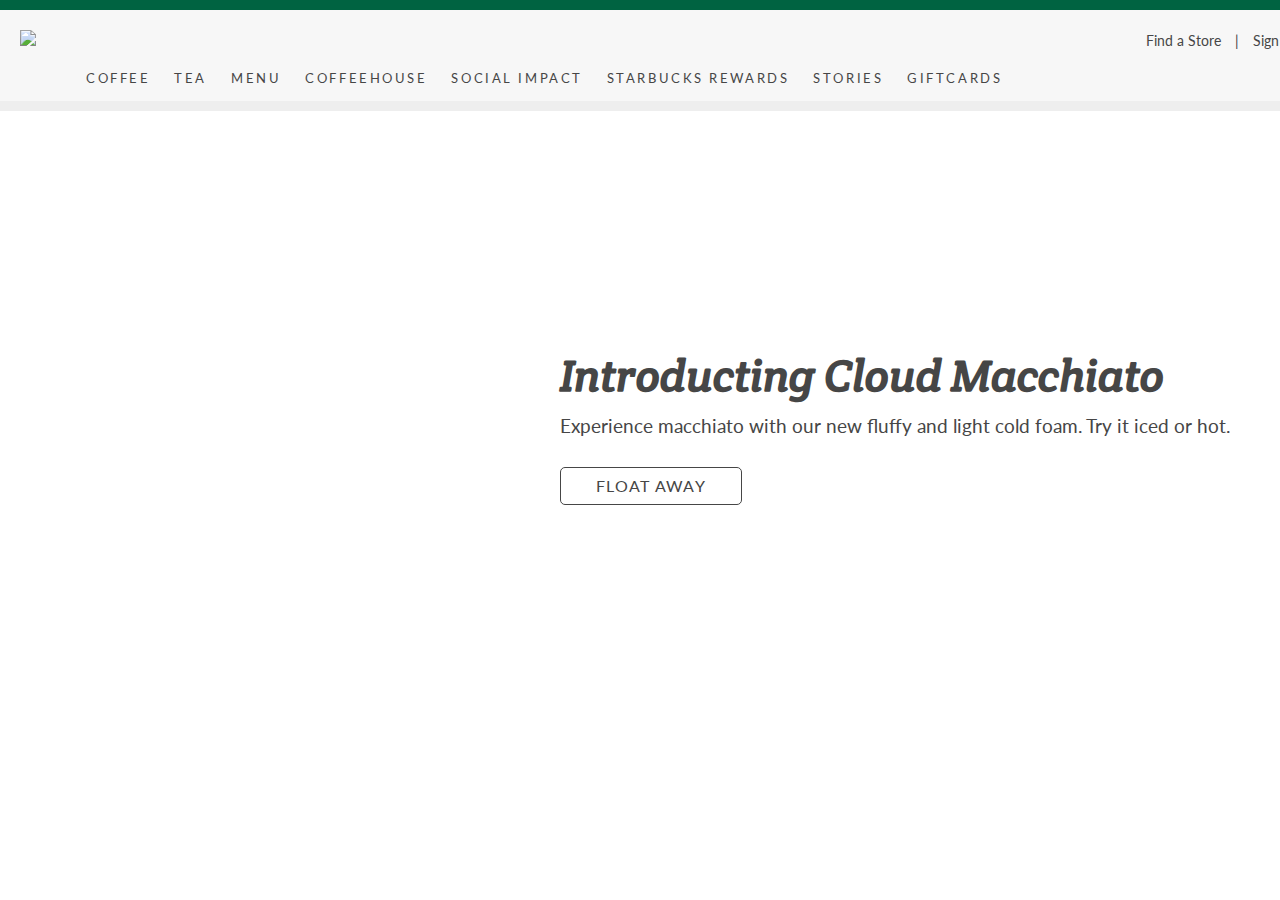
==== Web Design/Vanilla HTML,CSS,JS/05-starbucks-homepage/index.html @ 77b6a2fd "Navbar and First Article" ====
<!DOCTYPE html>
<html lang="en">
  <head>
    <meta charset="UTF-8" />
    <meta name="viewport" content="width=device-width, initial-scale=1.0" />
    <meta http-equiv="X-UA-Compatible" content="ie=edge" />
    <title>Starbucks — The Best Coffee and Espresso Drinks</title>
    <link rel="stylesheet" href="style.css" />
    <link
      rel="stylesheet"
      href="https://use.fontawesome.com/releases/v5.7.2/css/all.css"
      integrity="sha384-fnmOCqbTlWIlj8LyTjo7mOUStjsKC4pOpQbqyi7RrhN7udi9RwhKkMHpvLbHG9Sr"
      crossorigin="anonymous"
    />
    <link
      rel="icon"
      href="http://www.pngmart.com/files/3/Starbucks-Logo-PNG-File.png"
    />
  </head>
  <body>
    <div>
      <header>
        <div class="header-green-bar"></div>
        <div class="header-container">
          <div class="container">
            <img
              src="http://www.pngmart.com/files/3/Starbucks-Logo-PNG-File.png"
            />
            <nav class="sub-navbar">
              <ul>
                <li><i class="fas fa-map-marker-alt"></i>Find a Store</li>
                <li>|</li>
                <li>Sign In</li>
              </ul>
            </nav>
            <nav class="main-navbar">
              <ul>
                <li>Coffee</li>
                <li>Tea</li>
                <li>Menu</li>
                <li>Coffeehouse</li>
                <li>Social Impact</li>
                <li>Starbucks Rewards</li>
                <li>Stories</li>
                <li>Giftcards</li>
              </ul>
            </nav>
          </div>
        </div>
      </header>
      <section>
        <article class="cloud-article-container">
          <div class="cloud-article">
            <div class="cloud-article-container">
              <h1>Introducting Cloud Macchiato</h1>
              <p>
                Experience macchiato with our new fluffy and light cold foam.
                Try it iced or hot.
              </p>
              <div>
                Float Away
              </div>
            </div>
          </div>
        </article>
      </section>
    </div>
  </body>
</html>
---- Web Design/Vanilla HTML,CSS,JS/05-starbucks-homepage/style.css ----
@import url("https://fonts.googleapis.com/css?family=Crete+Round|Lato");
* {
  padding: 0px;
  margin: 0px;
  color: #464646;
}
div.header-green-bar {
  min-height: 10px;
  background-color: #006341;
}
div.header-container {
  color: #3d3a35;
  padding-top: 20px;
  background-color: #f7f7f7;
  box-shadow: 0px 10px #eeeeee;
}
div.container {
  width: 100%;
  max-width: 1360px;
  margin: 0 auto;
  padding: 0 20px;
  font-family: "Lato", Helvetica, Arial, sans-serif;
}
div.container img {
  height: 60px;
}
img {
  float: left;
  margin-right: 40px;
}
nav ul {
  list-style: none;
}
nav ul li {
  display: inline-block;
}
nav.main-navbar ul li {
  font-size: 0.8em;
  margin: 0px 10px;
  margin-top: 40px;
  padding-bottom: 15px;
  text-transform: uppercase;
  letter-spacing: 0.2em;
}
nav.sub-navbar {
  width: 100%;
}
nav.sub-navbar ul {
  float: right;
}
nav.sub-navbar ul li {
  font-size: 0.9em;
  margin: 0px 5px;
  margin-bottom: 10px;
}
nav.sub-navbar i {
  color: #006341;
  margin-right: 10px;
}
section {
  width: 100%;
}
section article.cloud-article-container {
  background-image: url("//globalassets.starbucks.com/assets/45743e15d49943f082b108fb7183f23c.jpg");
  height: 560px;
  background-size: auto;
  background-position: center;
}
section article div.cloud-article {
  margin: 0 auto;
  max-width: 1360px;
}
section article div div.cloud-article-container {
  float: right;
  line-height: 1.6;
  margin-top: 240px;
  margin-right: 50px;
}
section article div div.cloud-article-container h1 {
  font-family: "Crete Round", Georgia, "Times New Roman", serif;
  font-size: 2.75em;
  font-style: italic;
}
section article div div.cloud-article-container p {
  font-family: "Lato", Helvetica, Arial, sans-serif;
  font-size: 1.2em;
}
section article div div.cloud-article-container div {
  margin: 25px 0px;
  border: 1px solid #464646;
  text-align: center;
  max-width: 180px;
  padding: 5px 0px;
  border-radius: 5px;
  font-family: "Lato", Helvetica, Arial, sans-serif;
  text-transform: uppercase;
  letter-spacing: 0.08em;
}
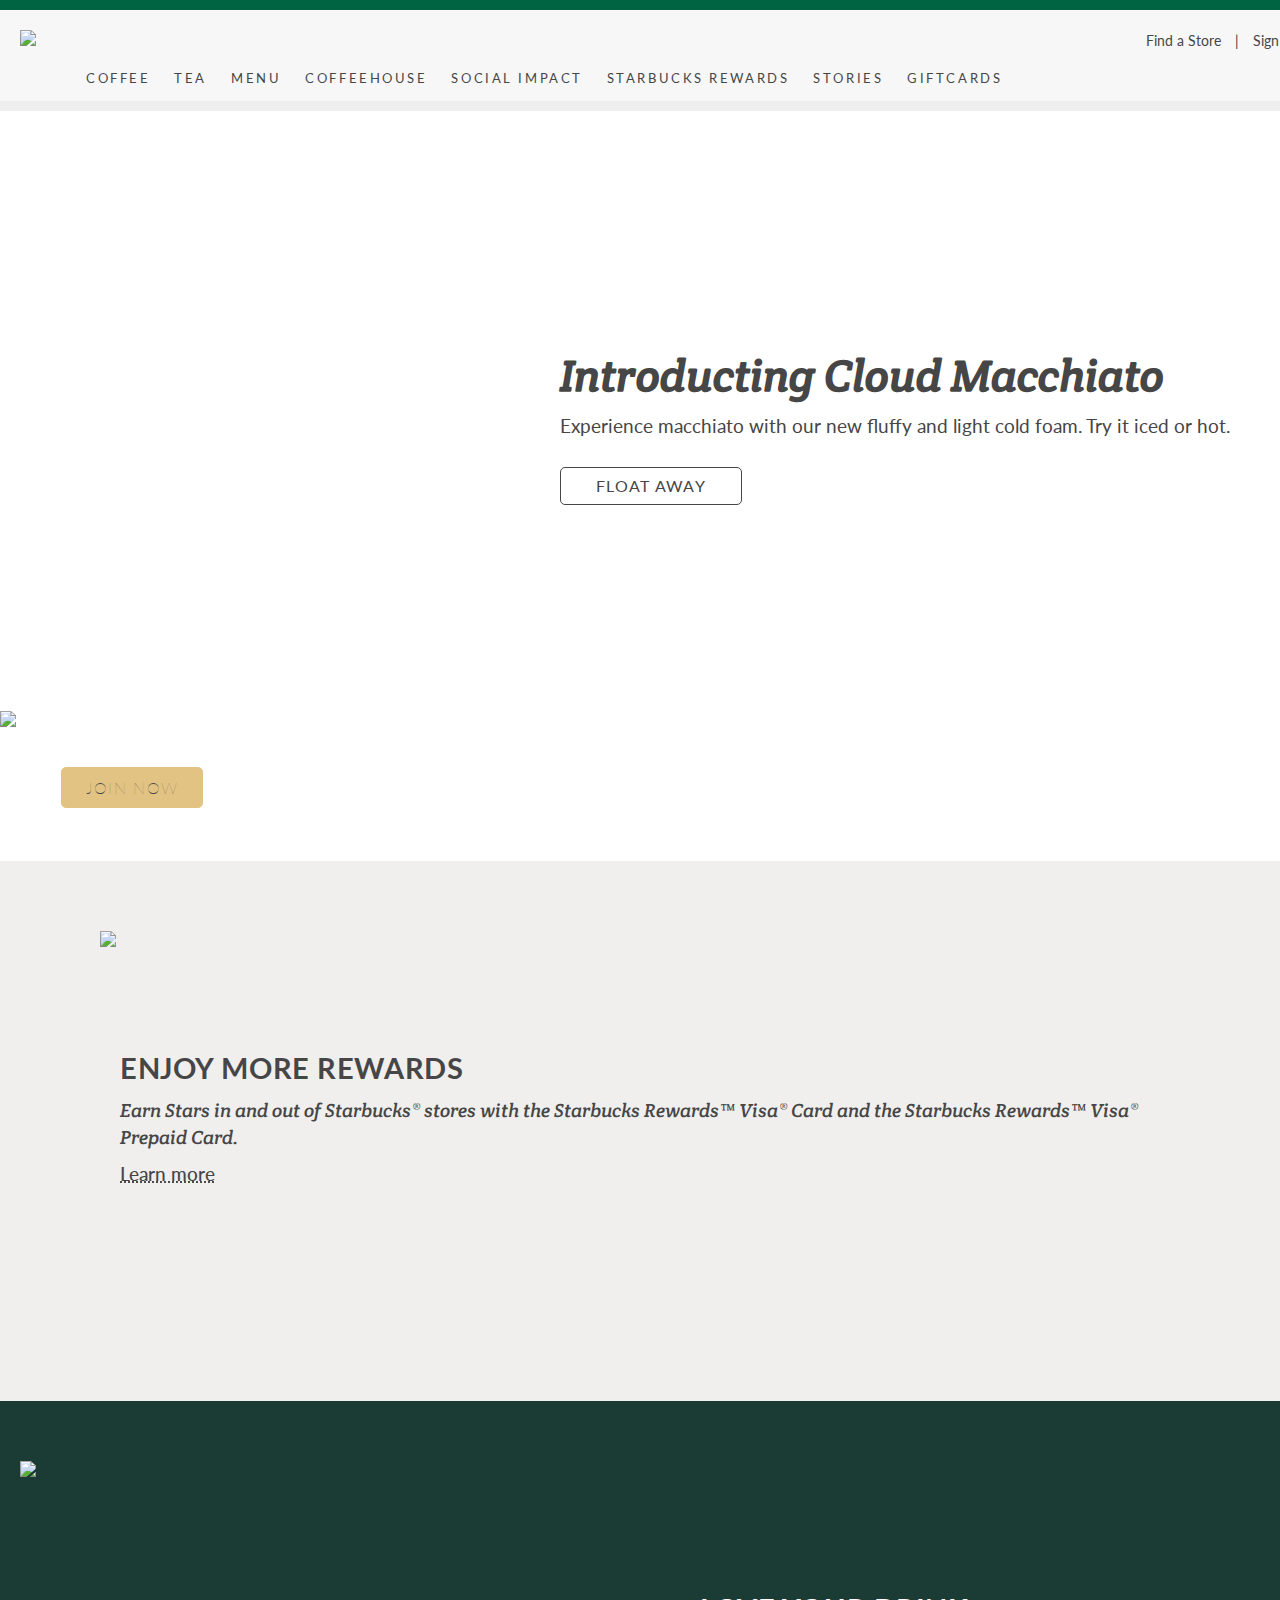
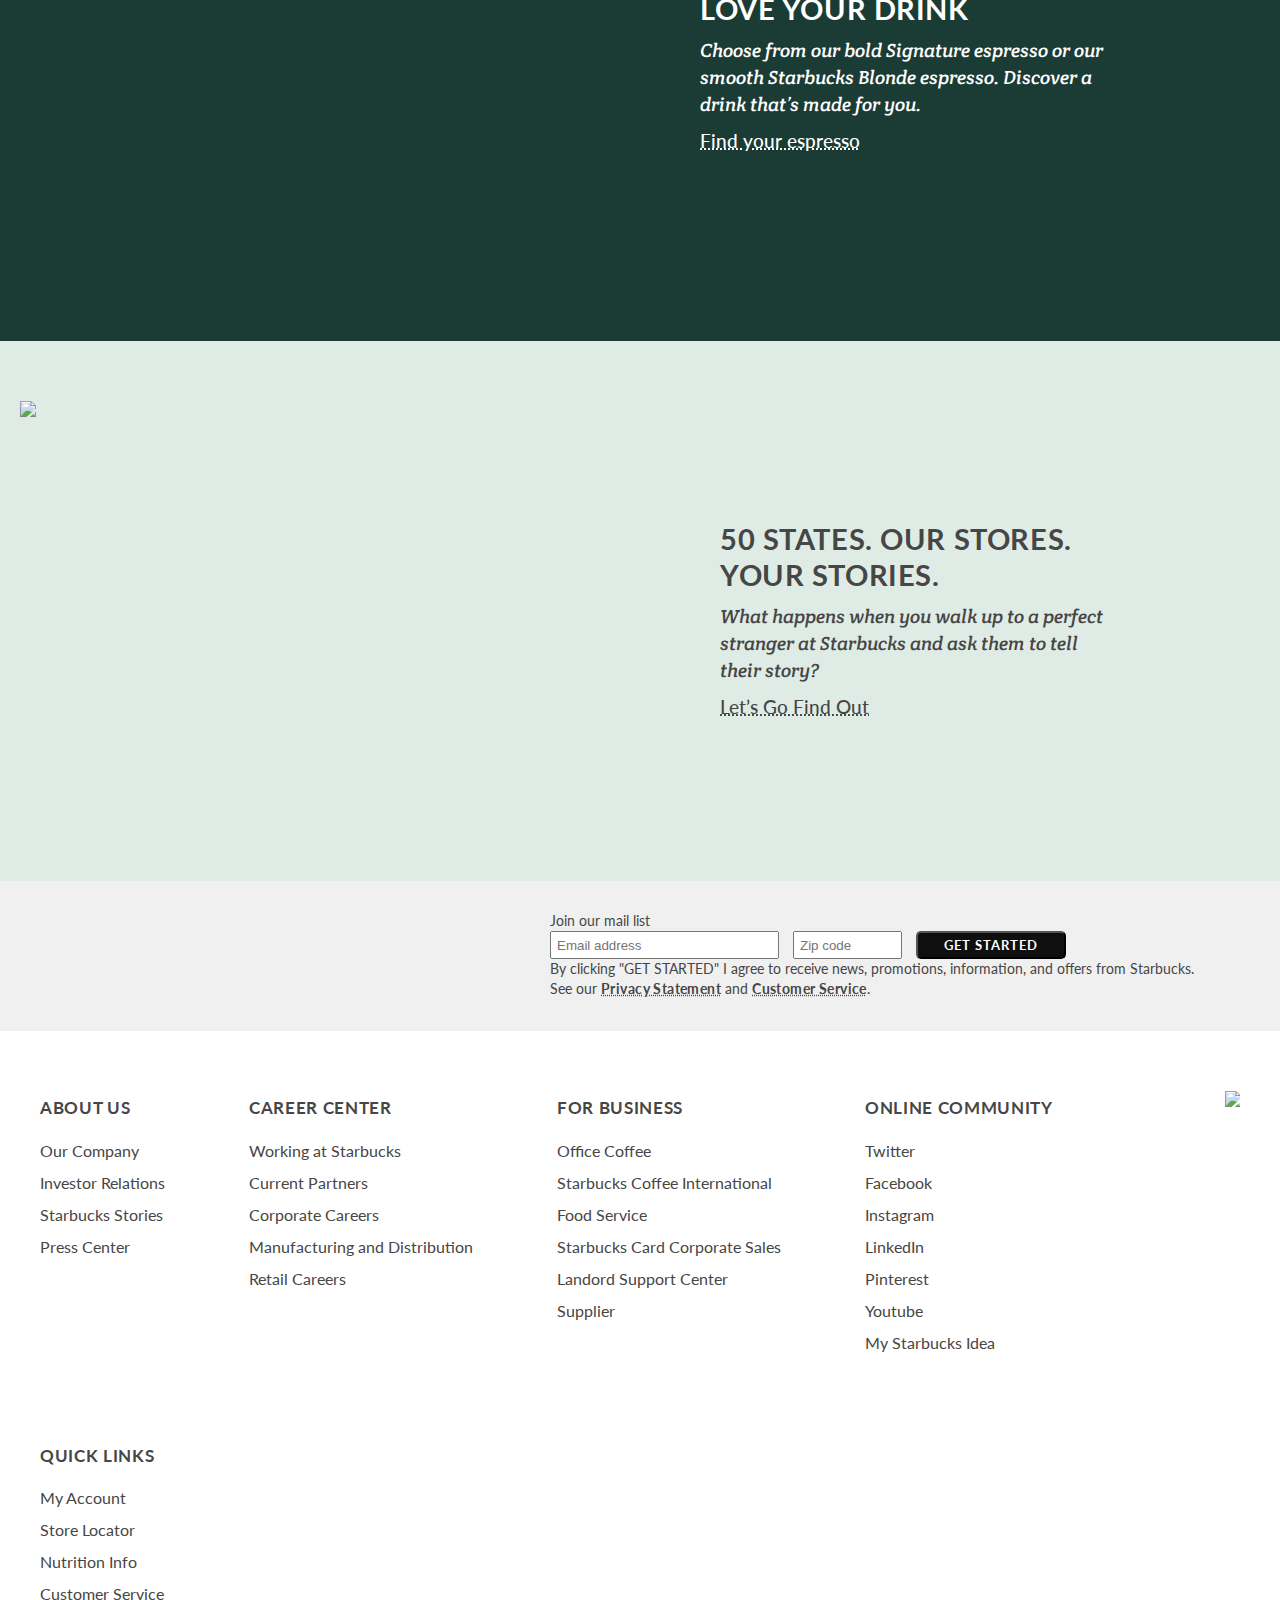
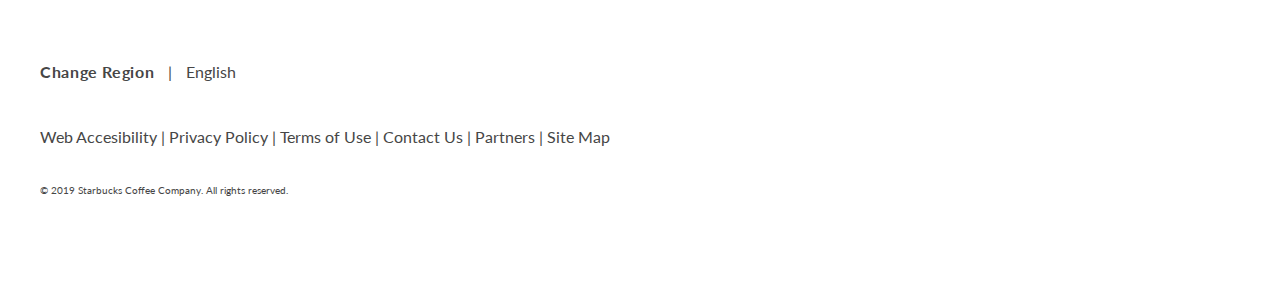
==== commit 6a034e90: "Created Starbucks duplicate" ====
--- a/Web Design/Vanilla HTML,CSS,JS/05-starbucks-homepage/index.html
+++ b/Web Design/Vanilla HTML,CSS,JS/05-starbucks-homepage/index.html
@@ -14,7 +14,7 @@
     />
     <link
       rel="icon"
-      href="http://www.pngmart.com/files/3/Starbucks-Logo-PNG-File.png"
+      href="https://www.freepnglogos.com/uploads/starbucks-logo-png-picture-8.png"
     />
   </head>
   <body>
@@ -63,6 +63,178 @@
             </div>
           </div>
         </article>
+        <article class="rewards-article-container">
+          <div class="rewards-article">
+            <img
+              src="https://www.starbucks.com/static/images/rewards/msr3_usen_logo.svg"
+            />
+            <div class="rewards-article-container">
+              <h1>Make every sip more rewarding</h1>
+              <p>
+                Join Starbucks Rewards™ to earn Gold level benefits like free
+                drinks and food, get free refills, pay and order with your
+                phone, and more.
+              </p>
+              <div class="rewards-article-button-container">
+                <div class="rewards-join-button">Join Now</div>
+                <div class="rewards-signin-button">Sign In</div>
+              </div>
+            </div>
+          </div>
+        </article>
+        <article class="more-rewards-article-container">
+          <div class="more-rewards-article">
+            <img
+              src="https://globalassets.starbucks.com/assets/7579480cc195459883bdc1102bb2d4c1.jpg"
+            />
+            <div class="more-rewards-article-container">
+              <h1>Enjoy more rewards</h1>
+              <p>
+                Earn Stars in and out of Starbucks® stores with the Starbucks
+                Rewards™ Visa® Card and the Starbucks Rewards™ Visa® Prepaid
+                Card.
+              </p>
+              <p class="readmore-container"><a href="#">Learn more</a></p>
+            </div>
+          </div>
+        </article>
+        <article class="drinks-article-container">
+          <div class="drinks-article">
+            <img
+              src="https://globalassets.starbucks.com/assets/491a946e24c94bdb9c3e6470f32e9f49.jpg"
+            />
+            <div class="drinks-article-container">
+              <h1>Love your drink</h1>
+              <p>
+                Choose from our bold Signature espresso or our smooth Starbucks
+                Blonde espresso. Discover a drink that’s made for you.
+              </p>
+              <p><a href="#">Find your espresso</a></p>
+            </div>
+          </div>
+        </article>
+        <article class="stories-article-container">
+          <div class="stories-article">
+            <img
+              src="https://globalassets.starbucks.com/assets/1130a842b8f14f0da97f2d8df8fd18cc.jpg"
+              \
+            />
+            <div class="stories-article-container">
+              <h1>
+                50 STATES. OUR STORES. YOUR STORIES.
+              </h1>
+              <p>
+                What happens when you walk up to a perfect stranger at Starbucks
+                and ask them to tell their story?
+              </p>
+              <p><a href="#">Let’s Go Find Out</a></p>
+            </div>
+          </div>
+        </article>
+        <footer>
+          <div class="footer-mail-container">
+            <div class="mail-list-container">
+              <nav class="social-navbar">
+                <ul>
+                  <li><i class="fab fa-facebook-f"></i></li>
+                  <li><i class="fab fa-twitter"></i></li>
+                  <li><i class="fab fa-google-plus-square"></i></li>
+                  <li><i class="fab fa-pinterest-square"></i></li>
+                  <li><i class="fab fa-instagram"></i></li>
+                </ul>
+              </nav>
+              <div class="subscribe-container">
+                <p>Join our mail list</p>
+                <div class="input-container">
+                  <input type="text" placeholder="Email address" />
+                  <input type="text" placeholder="Zip code" />
+                  <button>Get Started</button>
+                </div>
+                <p>
+                  By clicking "GET STARTED" I agree to receive news, promotions,
+                  information, and offers from Starbucks. <br />See our
+                  <a href="#">Privacy Statement</a> and
+                  <a href="#">Customer Service</a>.
+                </p>
+              </div>
+            </div>
+          </div>
+          <div class="bottom-footer-container">
+            <img
+              src="https://www.starbucks.com/static/images/global/wordmark_footer.png"
+            />
+            <nav class="mega-footer-navbar">
+              <ul>
+                <li class="title">About Us</li>
+                <li>Our Company</li>
+                <li>Investor Relations</li>
+                <li>Starbucks Stories</li>
+                <li>Press Center</li>
+              </ul>
+              <ul>
+                <li class="title">Career Center</li>
+                <li>Working at Starbucks</li>
+                <li>Current Partners</li>
+                <li>Corporate Careers</li>
+                <li>Manufacturing and Distribution</li>
+                <li>Retail Careers</li>
+              </ul>
+              <ul>
+                <li class="title">For Business</li>
+                <li>Office Coffee</li>
+                <li>Starbucks Coffee International</li>
+                <li>Food Service</li>
+                <li>Starbucks Card Corporate Sales</li>
+                <li>Landord Support Center</li>
+                <li>Supplier</li>
+              </ul>
+              <ul>
+                <li class="title">Online Community</li>
+                <li>Twitter</li>
+                <li>Facebook</li>
+                <li>Instagram</li>
+                <li>LinkedIn</li>
+                <li>Pinterest</li>
+                <li>Youtube</li>
+                <li>My Starbucks Idea</li>
+              </ul>
+              <ul>
+                <li class="title">Quick Links</li>
+                <li>My Account</li>
+                <li>Store Locator</li>
+                <li>Nutrition Info</li>
+                <li>Customer Service</li>
+              </ul>
+            </nav>
+            <div class="region-change-container">
+              <nav class="region-navbar">
+                <ul>
+                  <li class="region-title">Change Region</li>
+                  <li>|</li>
+                  <li>English</li>
+                </ul>
+              </nav>
+              <nav class="accessibility-navbar">
+                <ul>
+                  <li>Web Accesibility</li>
+                  <li>|</li>
+                  <li>Privacy Policy</li>
+                  <li>|</li>
+                  <li>Terms of Use</li>
+                  <li>|</li>
+                  <li>Contact Us</li>
+                  <li>|</li>
+                  <li>Partners</li>
+                  <li>|</li>
+                  <li>Site Map</li>
+                </ul>
+              </nav>
+              <footer>
+                © 2019 Starbucks Coffee Company. All rights reserved.
+              </footer>
+            </div>
+          </div>
+        </footer>
       </section>
     </div>
   </body>
--- a/Web Design/Vanilla HTML,CSS,JS/05-starbucks-homepage/style.css
+++ b/Web Design/Vanilla HTML,CSS,JS/05-starbucks-homepage/style.css
@@ -96,3 +96,274 @@
   text-transform: uppercase;
   letter-spacing: 0.08em;
 }
+section article.rewards-article-container {
+  background-image: url("https://www.starbucks.com/static/images/rewards/MSR-chalk-background.jpg");
+  height: 200px;
+}
+section article div.rewards-article {
+  max-width: 1360px;
+  margin: 0 auto;
+}
+section article div.rewards-article img {
+  max-height: 100px;
+  padding: 50px 0px;
+  float: left;
+}
+section article div div.rewards-article-container p {
+  font-size: 1.1em;
+  line-height: 1.7;
+  color: #fff;
+}
+section article div div.rewards-article-container h1 {
+  font-size: 1.8em;
+  line-height: 1.6;
+  color: #fff;
+}
+section article div div.rewards-article-container {
+  font-family: "Lato", Helvetica, Arial, sans-serif;
+  font-weight: 100;
+  padding: 15px 0px;
+}
+section article div div div div {
+  color: #fff;
+  display: inline-block;
+  margin: 5px 5px;
+  border: 1px solid #fff;
+  text-align: center;
+  min-width: 140px;
+  padding: 10px 0px;
+  border-radius: 5px;
+  font-family: "Lato", Helvetica, Arial, sans-serif;
+  text-transform: uppercase;
+  letter-spacing: 0.08em;
+  font-size: 1em;
+}
+section article div div div.rewards-article-button-container {
+  margin-top: 10px;
+}
+section article div div div div.rewards-join-button {
+  background-color: #e3c383;
+  border-color: #e3c383;
+  color: #464646;
+}
+section article.more-rewards-article-container {
+  background-color: #f0efed;
+  height: 540px;
+}
+section article div.more-rewards-article {
+  max-width: 1360px;
+  margin: 0 auto;
+  padding: 70px 20px;
+}
+section article div.more-rewards-article img {
+  max-width: 100%;
+  height: auto;
+  float: left;
+  margin: 0px 80px;
+}
+section article div div.more-rewards-article-container {
+  color: #0f0f0f;
+  margin: 100px 100px;
+  margin-top: 120px;
+}
+section article div div.more-rewards-article-container h1 {
+  font-family: "Lato", Helvetica, Arial, sans-serif;
+  text-transform: uppercase;
+  font-size: 1.8em;
+  letter-spacing: 0.02em;
+  line-height: 1.25;
+}
+section article div div.more-rewards-article-container p {
+  font-family: "Crete Round", Georgia, "Times New Roman", serif;
+  font-size: 1.2em;
+  line-height: 1.4;
+  margin-top: 10px;
+  font-style: italic;
+}
+section article div div p a {
+  font-family: "Lato", Helvetica, Arial, sans-serif;
+  text-decoration-style: dotted;
+  font-weight: 500;
+  font-style: normal;
+}
+section article div div p.readmore-container {
+  margin-top: 10px;
+}
+section article.drinks-article-container {
+  background-color: #1b3c35;
+  height: 540px;
+}
+section article div.drinks-article {
+  max-width: 1360px;
+  margin: 0 auto;
+}
+section article div.drinks-article img {
+  float: left;
+  margin: 60px 20px;
+}
+section article div div.drinks-article-container h1 {
+  color: #fff;
+  font-family: "Lato", Helvetica, Arial, sans-serif;
+  font-size: 1.8em;
+  letter-spacing: 0.02em;
+  line-height: 1.25em;
+  text-transform: uppercase;
+}
+section article div div.drinks-article-container p {
+  color: #fff;
+  font-family: "Crete Round", Georgia, "Times New Roman", serif;
+  font-size: 1.2em;
+  line-height: 1.4;
+  margin-top: 10px;
+  font-style: italic;
+}
+section article div div.drinks-article-container a {
+  color: #fff;
+  font-family: "Lato", Helvetica, Arial, sans-serif;
+  text-decoration-style: dotted;
+  font-weight: 500;
+  font-style: normal;
+}
+section article div div.drinks-article-container {
+  padding-top: 190px;
+  padding-left: 700px;
+  padding-right: 150px;
+}
+section article.stories-article-container {
+  background-color: #dfece5;
+  height: 540px;
+}
+section article div.stories-article {
+  max-width: 1360px;
+  margin: 0 auto;
+  padding: 60px 20px;
+}
+section article div div.stories-article-container {
+  padding-top: 120px;
+  padding-left: 700px;
+  padding-right: 150px;
+}
+section article div div.stories-article-container h1 {
+  font-family: "Lato", Helvetica, Arial, sans-serif;
+  font-size: 1.8em;
+  letter-spacing: 0.02em;
+  line-height: 1.25em;
+  text-transform: uppercase;
+}
+section article div div.stories-article-container p {
+  font-family: "Crete Round", Georgia, "Times New Roman", serif;
+  font-size: 1.2em;
+  line-height: 1.4;
+  margin-top: 10px;
+  font-style: italic;
+}
+section article div div.stories-article-container a {
+  font-family: "Lato", Helvetica, Arial, sans-serif;
+  text-decoration-style: dotted;
+  font-weight: 500;
+  font-style: normal;
+}
+footer div.footer-mail-container {
+  background-color: #f0f0f0;
+  height: 150px;
+}
+footer div div.mail-list-container {
+  max-width: 1500px;
+  margin: 0 auto;
+}
+footer div nav.social-navbar {
+  float: left;
+  padding-top: 40px;
+  height: 100px;
+}
+footer div nav.social-navbar li {
+  margin-right: ;
+}
+footer div nav.social-navbar li i {
+  font-size: 2em;
+  margin: 0px 20px;
+}
+footer div p {
+  font-family: "Lato", Helvetica, Arial, sans-serif;
+  font-size: 14px;
+  line-height: 1.4;
+}
+footer div.subscribe-container {
+  padding: 30px 0px;
+  padding-left: 550px;
+}
+footer div input {
+  height: 24px;
+  width: 100px;
+  padding-left: 5px;
+  margin-right: 10px;
+}
+footer div input[placeholder="Email address"] {
+  width: 220px;
+}
+footer div button {
+  height: 28px;
+  width: 150px;
+  border-radius: 5px;
+  background-color: #0f0f0f;
+  color: #fff;
+  font-weight: bold;
+  text-transform: uppercase;
+  font-family: "Lato", Helvetica, Arial, sans-serif;
+  letter-spacing: 0.08em;
+}
+footer div p a {
+  font-weight: bold;
+  letter-spacing: 0.03em;
+  text-decoration-style: dotted;
+}
+nav.mega-footer-navbar ul {
+  padding: 60px 40px;
+  padding-bottom: 20px;
+  display: inline-block;
+  vertical-align: text-top;
+}
+nav.mega-footer-navbar ul li {
+  display: block;
+  line-height: 2;
+}
+div.bottom-footer-container {
+  max-width: 1500px;
+  margin: 0 auto;
+}
+nav ul li.title {
+  font-weight: bold;
+  font-family: "Lato", Helvetica, Arial, sans-serif;
+  font-size: 16.8px;
+  text-transform: uppercase;
+  letter-spacing: 0.04em;
+  padding-bottom: 10px;
+}
+nav ul li {
+  font-family: "Lato", Helvetica, Arial, sans-serif;
+  font-size: 1em;
+}
+div.bottom-footer-container img {
+  float: right;
+  width: 15px;
+  padding: 60px 0px;
+}
+div.region-change-container {
+  padding: 10px 40px;
+  padding-bottom: 80px;
+}
+div nav.region-navbar ul li {
+  margin-right: 10px;
+}
+li.region-title {
+  font-weight: bold;
+  letter-spacing: 0.04em;
+}
+div.region-change-container nav {
+  line-height: 4;
+}
+div.region-change-container footer {
+  line-height: 4;
+  font-family: "Lato", Helvetica, Arial, sans-serif;
+  font-size: 10px;
+}
